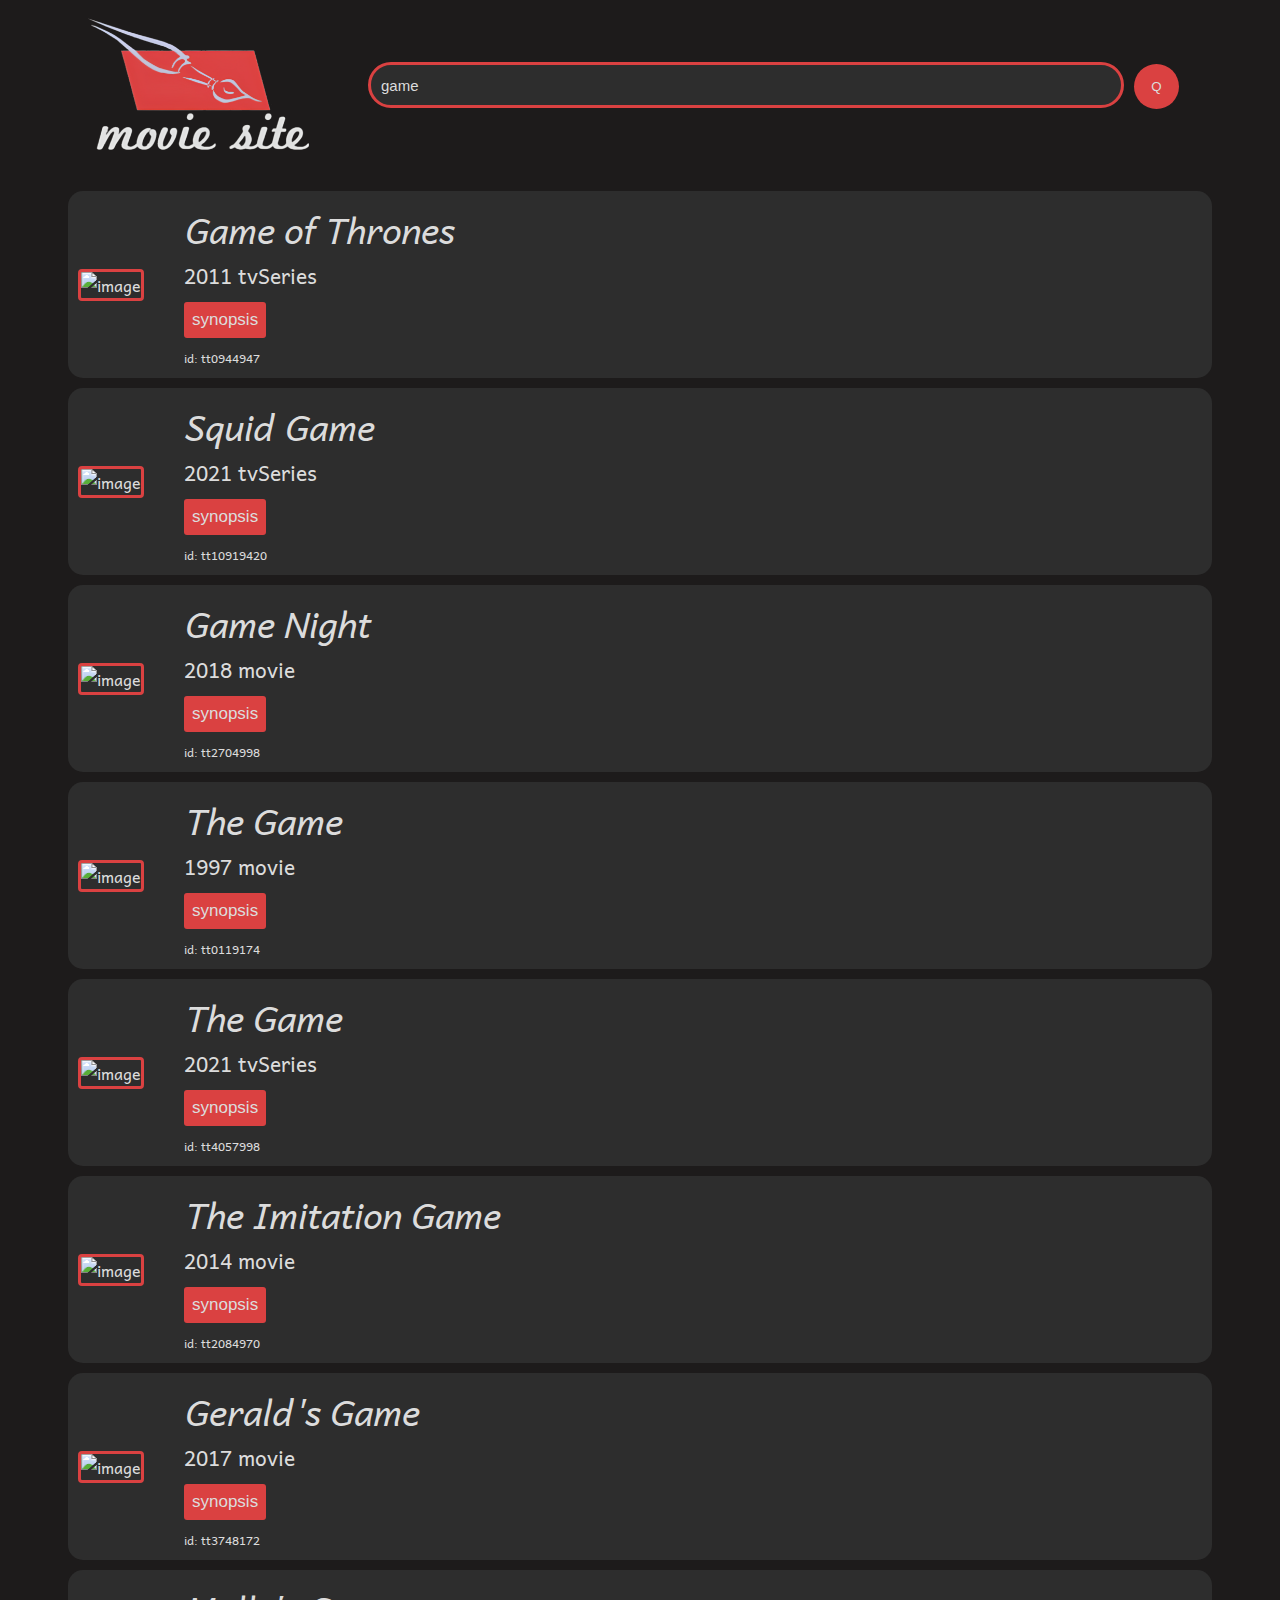
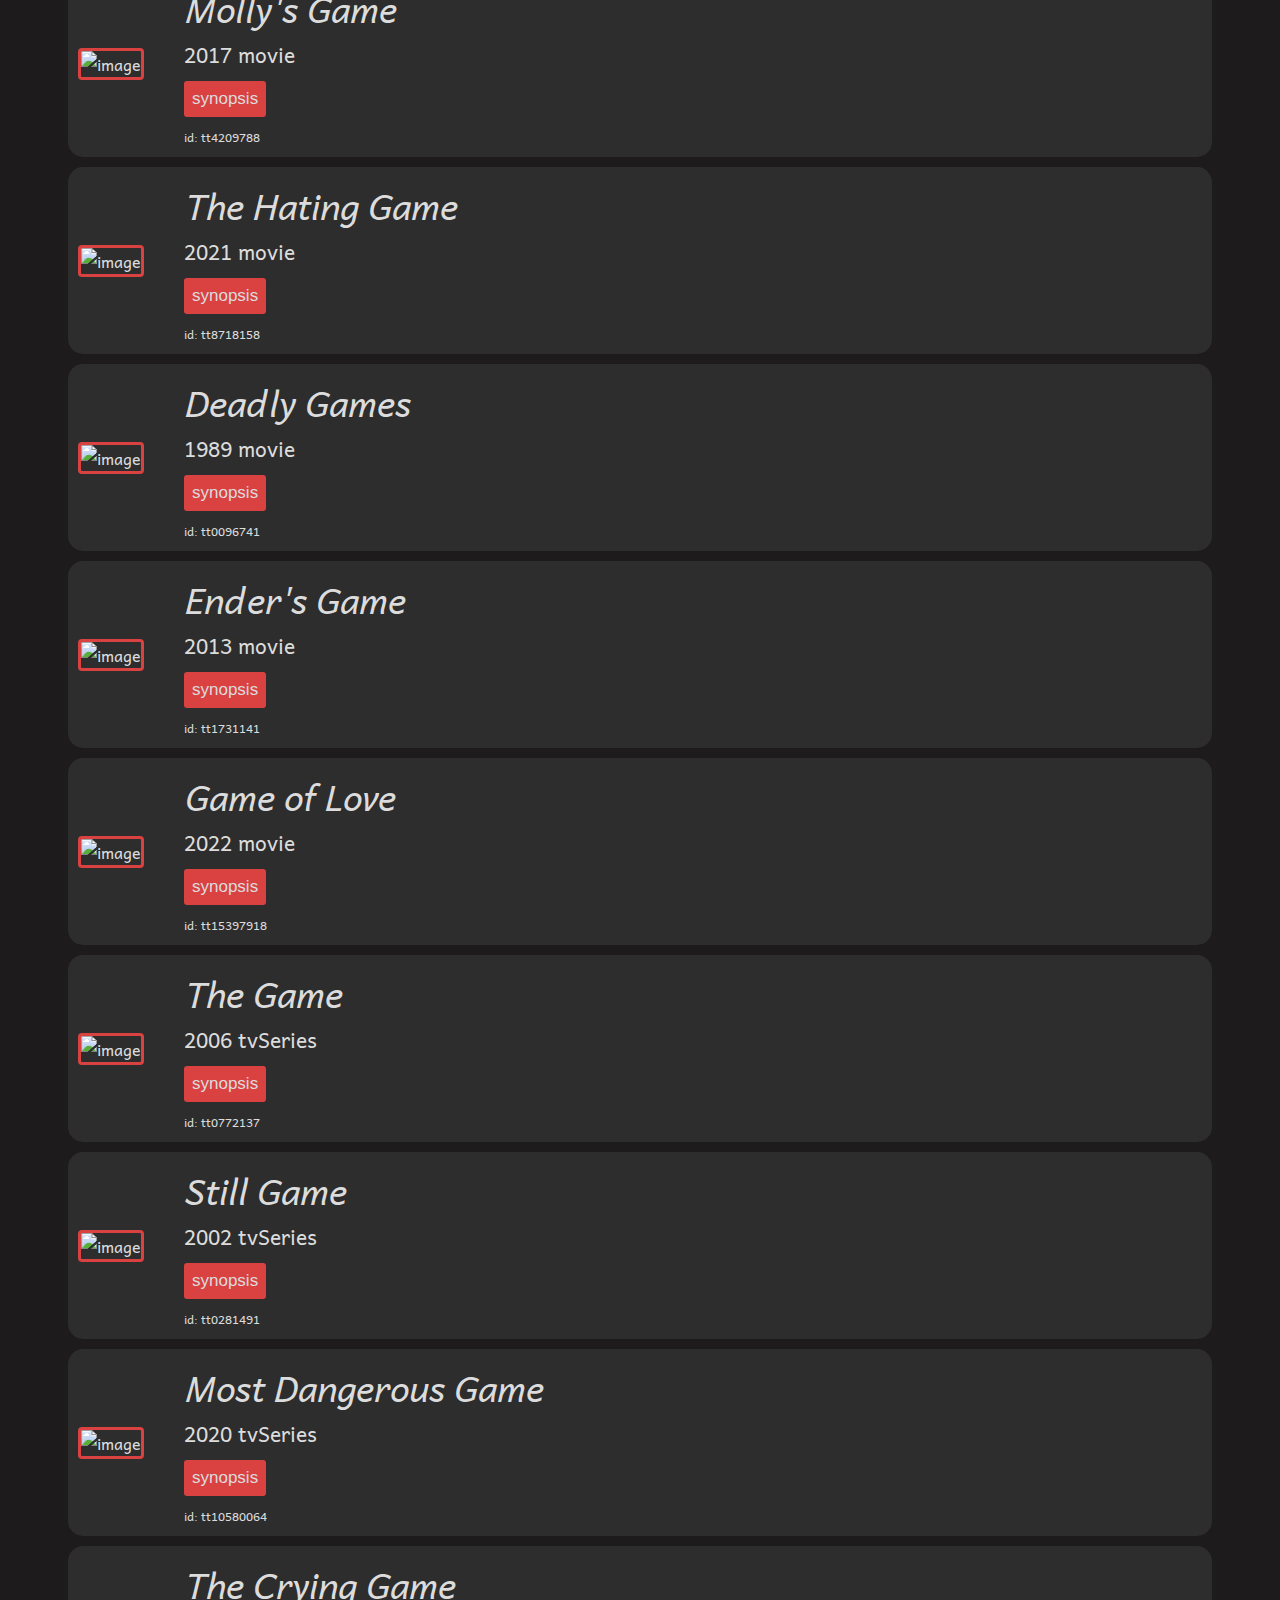
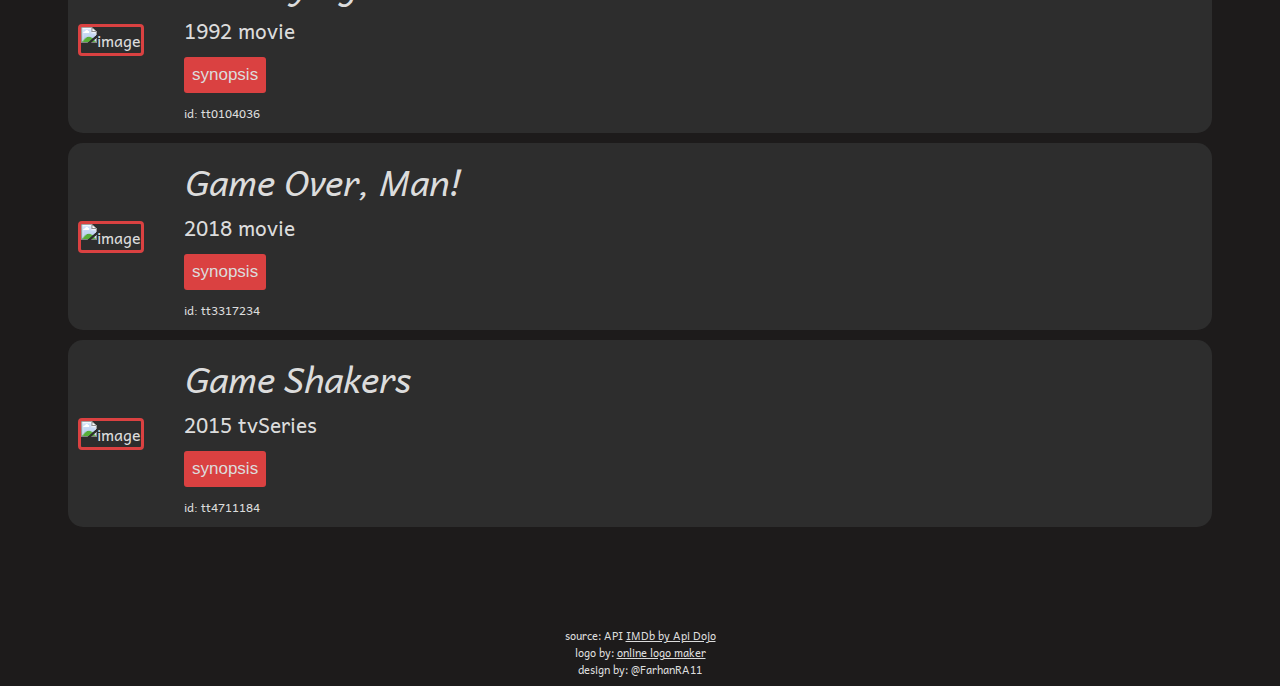
==== index.html @ 863e183c "edit301222/1757" ====
<!DOCTYPE html>
<html lang="en">
<head>
    <meta charset="UTF-8">
    <meta http-equiv="X-UA-Compatible" content="IE=edge">
    <meta name="viewport" content="width=device-width, initial-scale=1.0">
    <title>Movie Site</title>
    <link rel="icon" href="./src/logo_fix.png">
    <link rel="stylesheet" href="./src/style.css">
    <link rel="stylesheet" href="https://fonts.googleapis.com/css2?family=Andika:ital,wght@0,400;0,700;1,400&display=swap" />
    <script type="module" src="./src/script.js"></script>
</head>
<body>
    <header>
        <img src="./src/logo_fix.png" alt="movie-site" id="logo">
        <div id="query">
            <input type="text" id="input_query" placeholder="movie title" value="game">
            <input type="submit" value="Q" id="submit_query">
        </div>
    </header>

    <div id="result"></div>
    <footer>
        source: API <a href="https://rapidapi.com/apidojo/api/imdb8/"><u>IMDb by Api Dojo</u></a><br>
        logo by: <a href="https://www.logomaker.com/"><u>online
        logo maker</u></a><br>
        design by: @FarhanRA11<br>
    </footer>
</body>
</html>
---- src/style.css ----
body{
    font-family: Andika;
    background-color: #1d1b1b;
    color: #dcdcdc;
}

header{
    margin: 10px 150px 10px 150px;
    display: flex;
    flex-direction: row;
    align-items: center;
}

#logo{
    border: none;
    max-width: 250px;
}

#name{
    font-size: 50px;
    align-items: baseline;
}

#query{
    display: flex;
    align-items: baseline;    
    margin-left: 50px;
}

#input_query{
    font-size: 15px;
    background-color: #2d2d2d;
    border: 3px solid #da4141;
    outline: none;
    color: #dcdcdc;
    border-radius: 25px;
    padding: 0px 10px 0px 10px;
    width: 850px;
    max-width: calc(100vw - 550px);
    min-width: 50px;
    height: 40px;
}

#input_query:focus{
    box-shadow: 0 0 50px 5px #da4141;
}

#submit_query{
    width: 45px;
    height: 45px;
    border-radius: 50%;
    display: inline-block;
    margin-left: 10px;
    background-color: #da4141;
    color: #dcdcdc;
    align-items: center;
    border: none;
}

#submit_query:hover{
    cursor: pointer;
    background-color: #a12a2a;
}

#result{
    margin: 30px 50px 30px 50px;
}

#tab{
    display: flex;
    flex-direction: row;
    margin: 10px calc(50vw - 900px) 10px calc(50vw - 900px);
    background-color: #2d2d2d;
    border-radius: 15px;
    align-items: center;
}

#container{
    margin: 10px;
    max-width: 180px;
    height: 100%;
    display: flex;
    justify-content: center;
}

img{
    max-height: 100%;
    width: 100%;
    height: 100%;
    max-width: 100%;
    object-fit: contain;
    border-radius: 4px;
    border-style: solid;
    border-color: #da4141;
}

#desc{
    display: flex;
    flex-direction: column;
    justify-content: center;
    padding: 10px 20px 10px 30px;
}

#title{
    font-size: 35px;
    font-style: oblique;
}

#type{
    font-size: 21px;
}

#id{
    font-size: 12px;
}

button{
    margin: 10px 0px 10px 0px;
    background-color: #da4141;
    color: #dcdcdc;
    width: fit-content;
    height: fit-content;
    border-radius: 3px;
    border: none;
    padding: 8px;
    font-size: 17px;
}

a{
    color: #dcdcdc;
    text-decoration: none;
}

footer{
    text-align: center;
    font-size: 11px;
    margin-top: 100px;
}

button:hover{
    background-color: #a12a2a;
    cursor: pointer;
}

@media only screen and (max-width: 1820px){
    #tab{
        margin: 10px;
    }
}

@media only screen and (max-width: 1550px){
    header{
        margin: 10px 60px 10px 60px;
    }

    #input_query{
        width: 1000px;
    }
}

@media only screen and (max-width: 720px) {
    header{
        flex-direction: column;
    }

    #query{
        margin: 25px 0px 25px 0px;
    }

    #input_query{
        max-width: 500px;
        width: 850px;
        max-width: calc(100vw - 250px);
        min-width: 50px;
    }

    #tab{
        flex-direction: column;
        align-items: center;
        text-align: center;
    }

    #desc{
        align-items: center;
    }
}

@media only screen and (max-width: 400px) {
    #container{
        width: 108px;
    }

    img{
        min-width: 108px;
    }

    #title{
        font-size: 21px;
    }

    #type{
        font-size: 12.6px;
    }
    
    #id{
        font-size: 7.2px;
    }

    button{
        font-size: 12px;
        padding: 6px;
    }
}
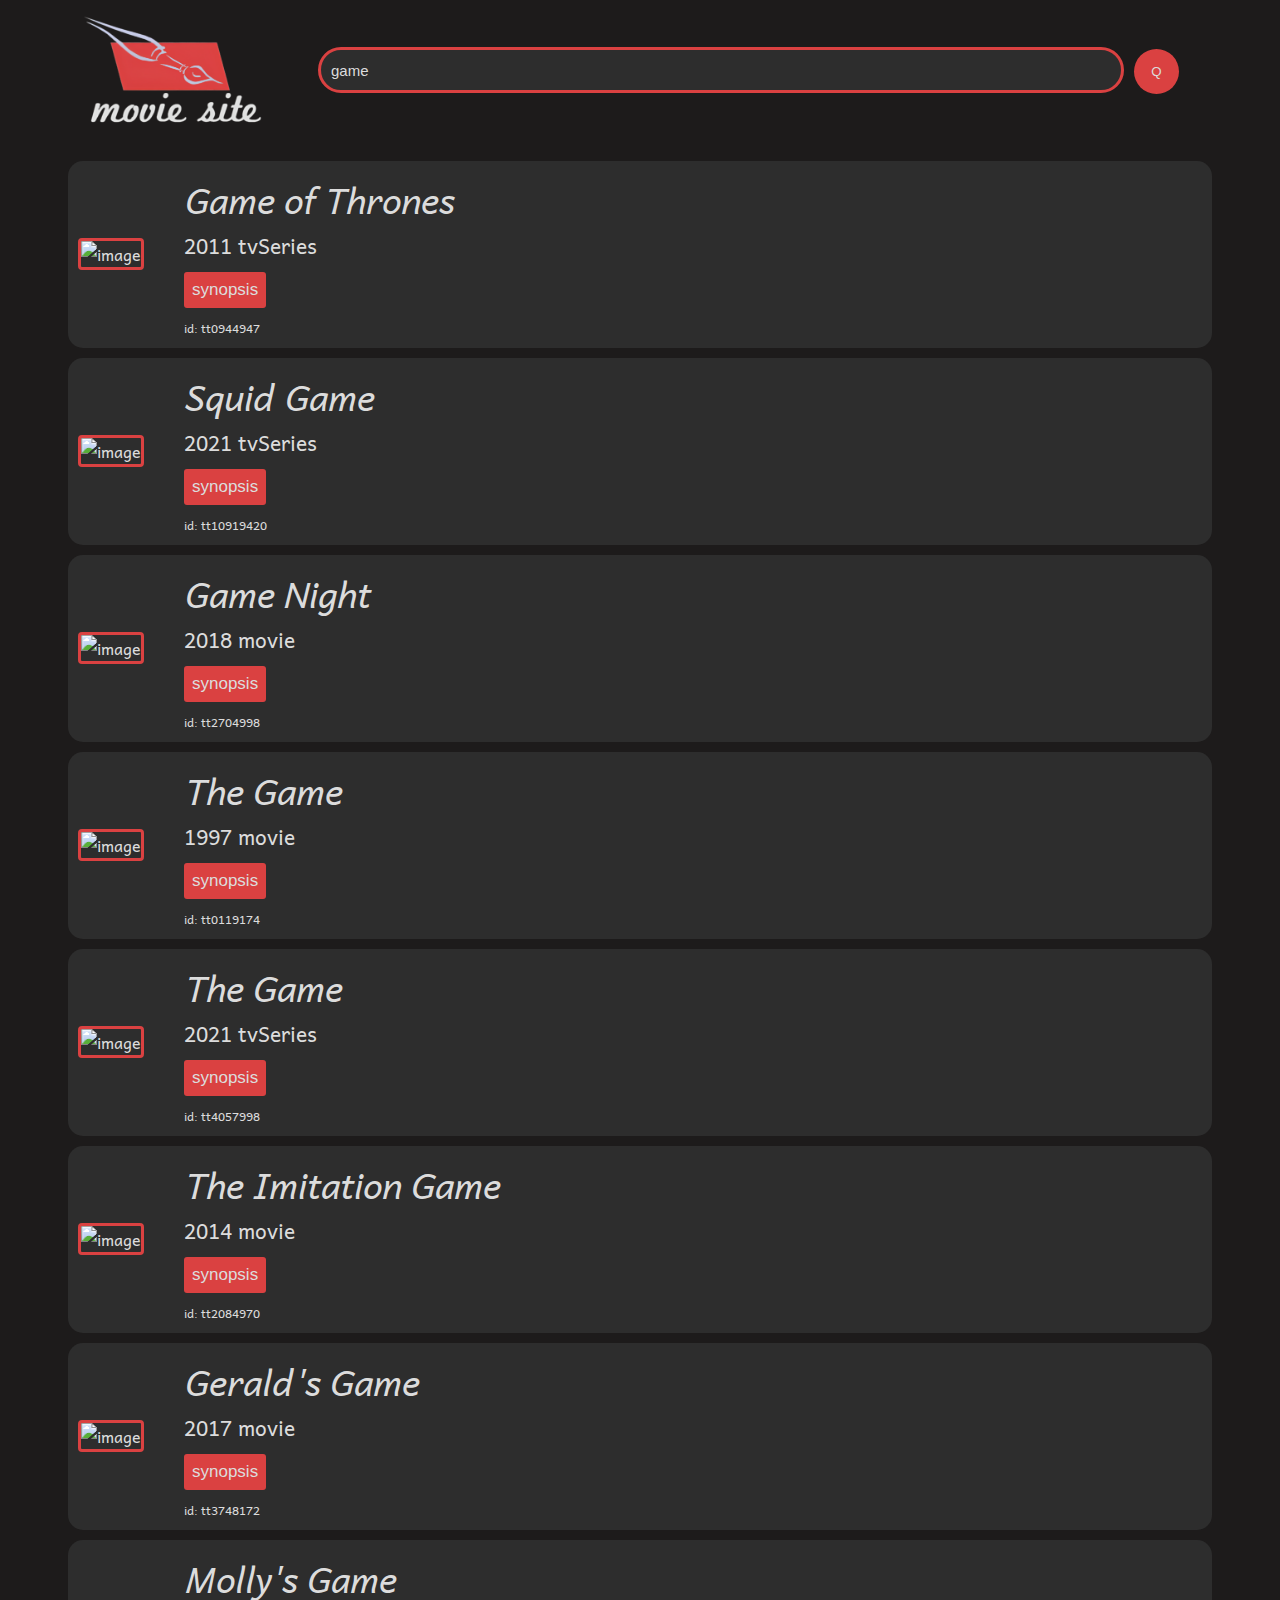
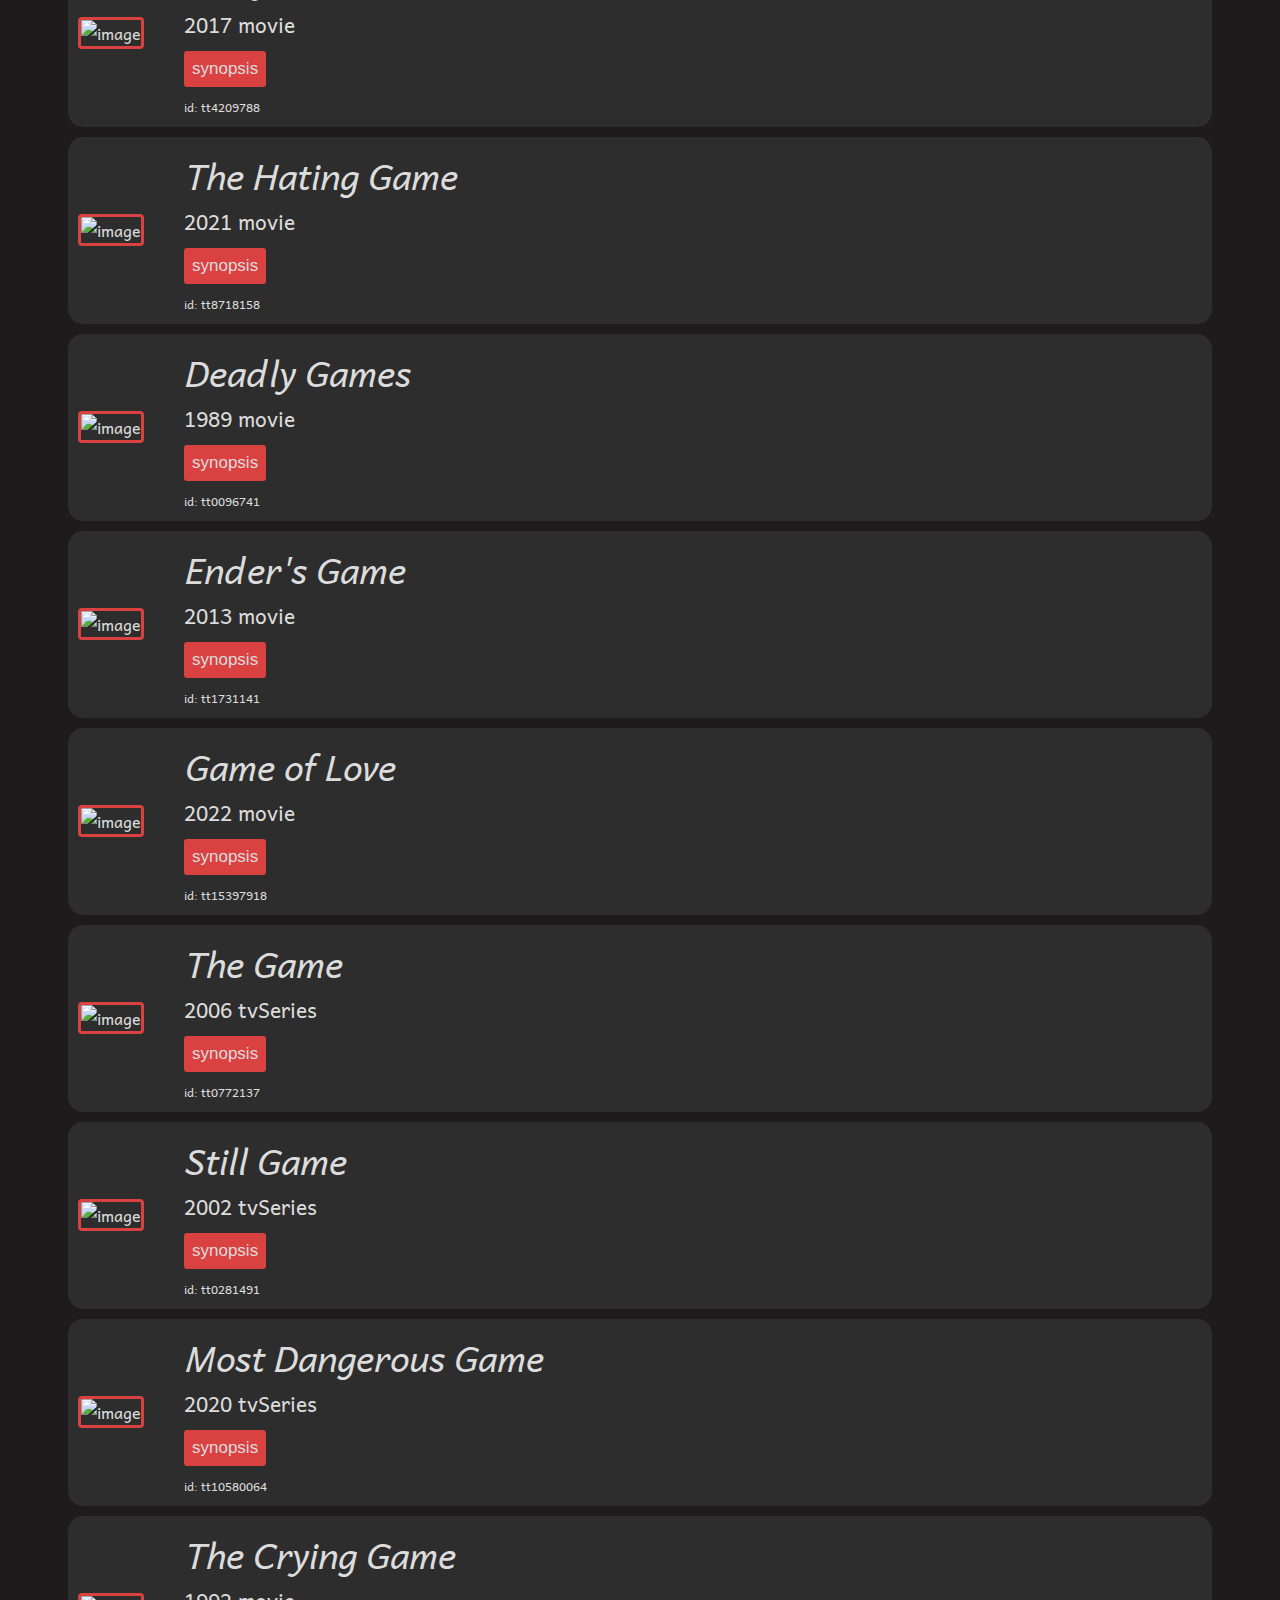
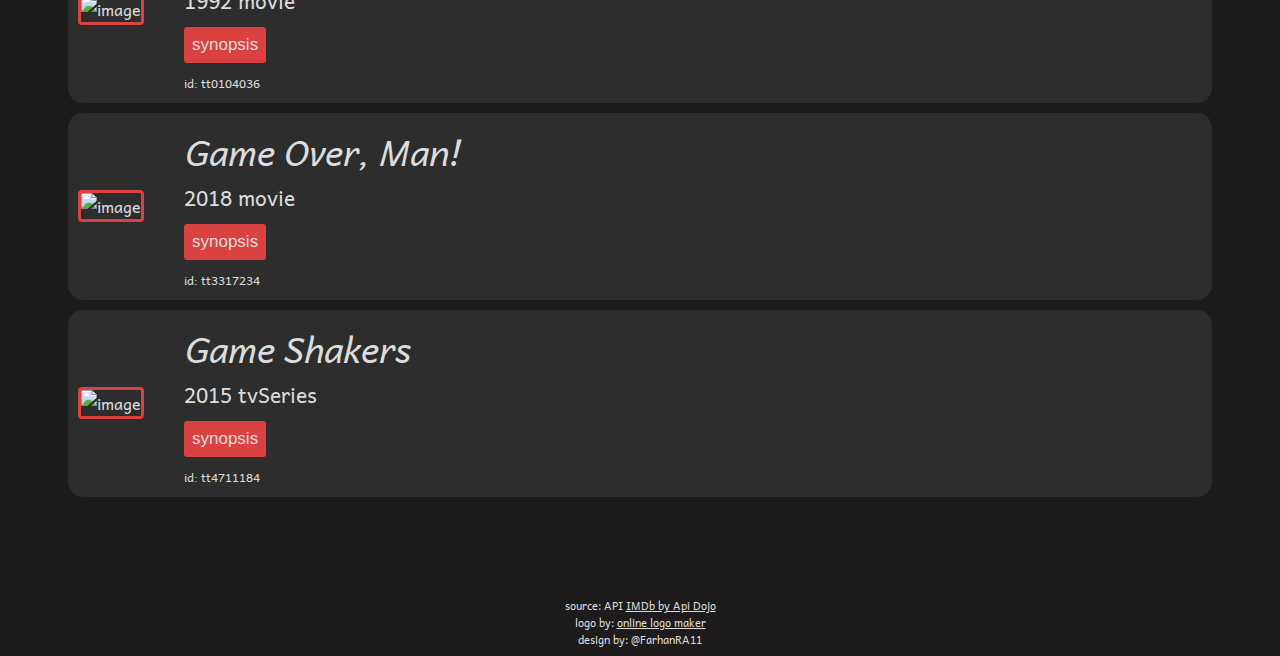
==== commit ce7dd7f5: "edit010123/1746" ====
--- a/index.html
+++ b/index.html
@@ -8,7 +8,7 @@
     <link rel="icon" href="./src/logo_fix.png">
     <link rel="stylesheet" href="./src/style.css">
     <link rel="stylesheet" href="https://fonts.googleapis.com/css2?family=Andika:ital,wght@0,400;0,700;1,400&display=swap" />
-    <script type="module" src="./src/script.js"></script>
+    <script type="text/javascript" src="./src/script.js"></script>
 </head>
 <body>
     <header>
@@ -20,6 +20,7 @@
     </header>
 
     <div id="result"></div>
+    
     <footer>
         source: API <a href="https://rapidapi.com/apidojo/api/imdb8/"><u>IMDb by Api Dojo</u></a><br>
         logo by: <a href="https://www.logomaker.com/"><u>online
--- a/src/style.css
+++ b/src/style.css
@@ -36,7 +36,7 @@
     border-radius: 25px;
     padding: 0px 10px 0px 10px;
     width: 850px;
-    max-width: calc(100vw - 550px);
+    max-width: calc(100vw - 500px);
     min-width: 50px;
     height: 40px;
 }
@@ -153,6 +153,10 @@
         margin: 10px 60px 10px 60px;
     }
 
+    #logo{
+        max-width: 200px;
+    }
+
     #input_query{
         width: 1000px;
     }
@@ -170,8 +174,12 @@
     #input_query{
         max-width: 500px;
         width: 850px;
-        max-width: calc(100vw - 250px);
+        max-width: calc(100vw - 180px);
         min-width: 50px;
+    }
+
+    #result{
+        margin: 20px;
     }
 
     #tab{
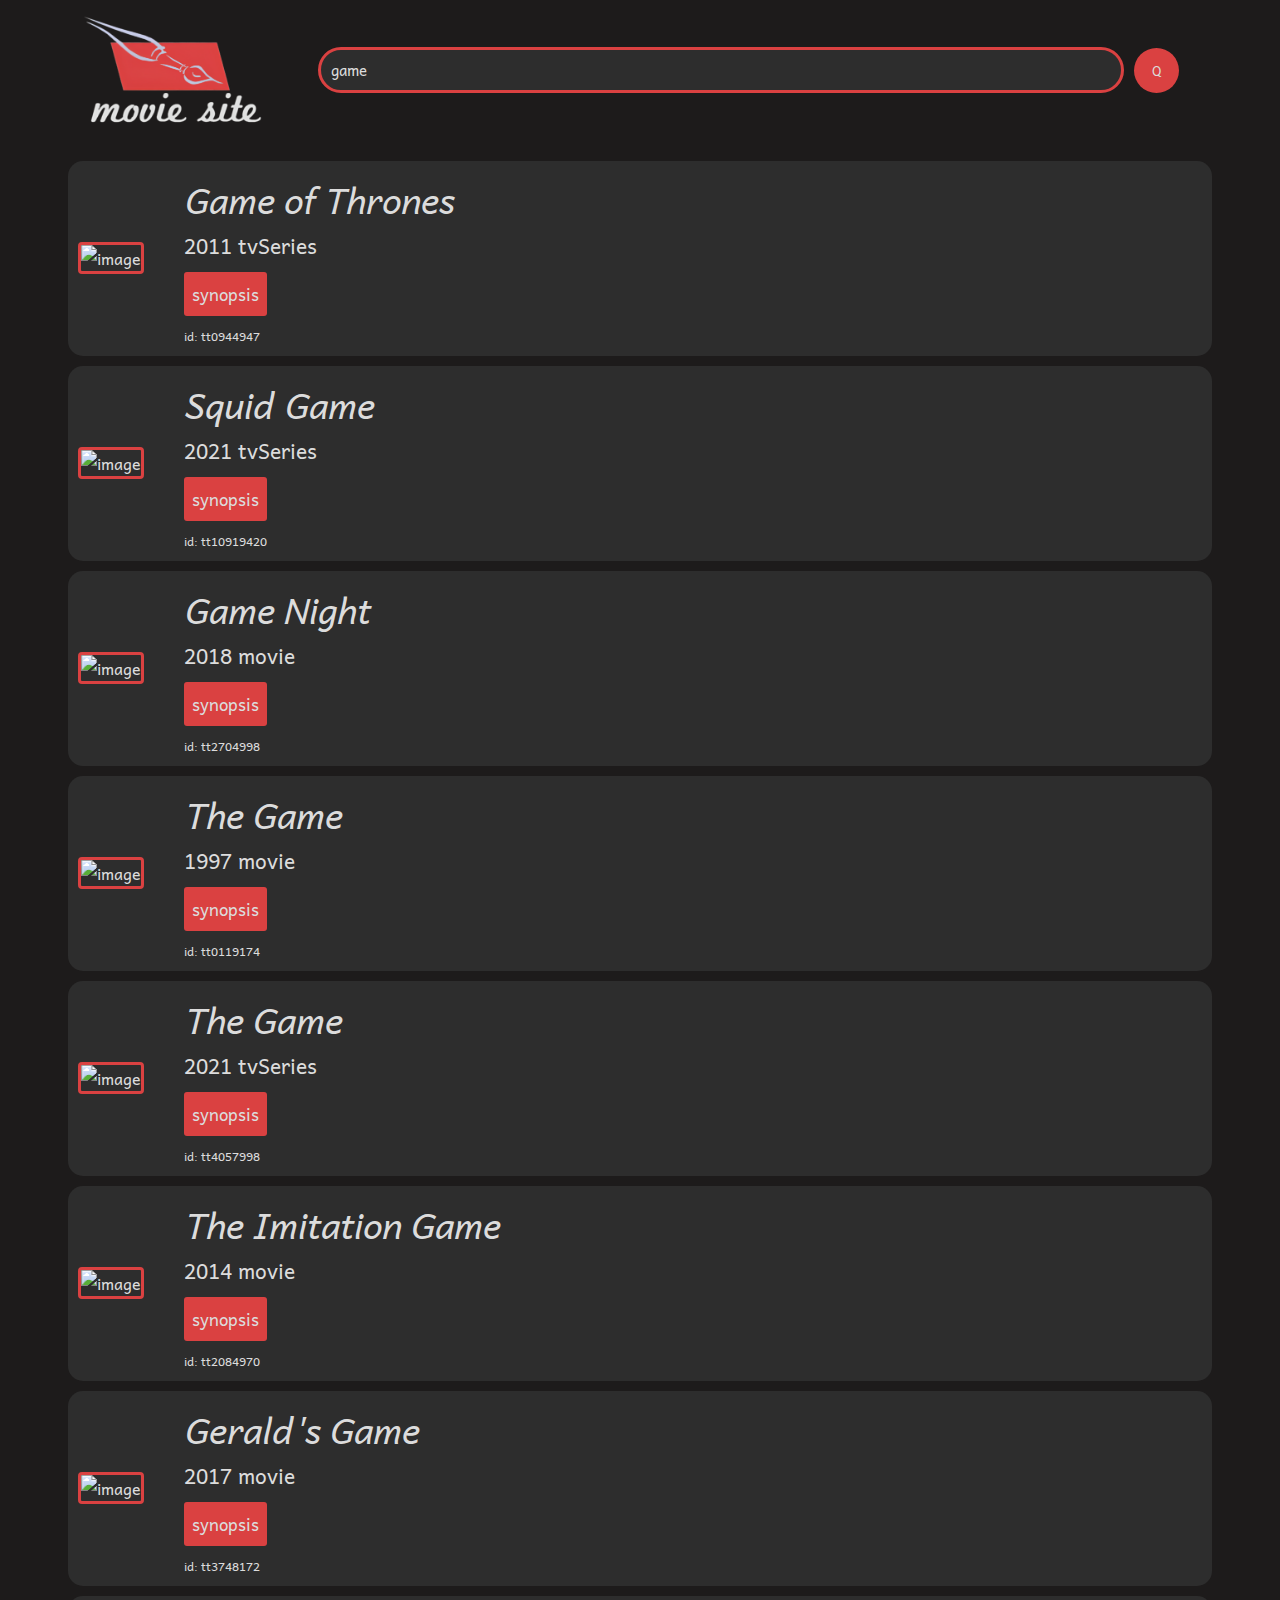
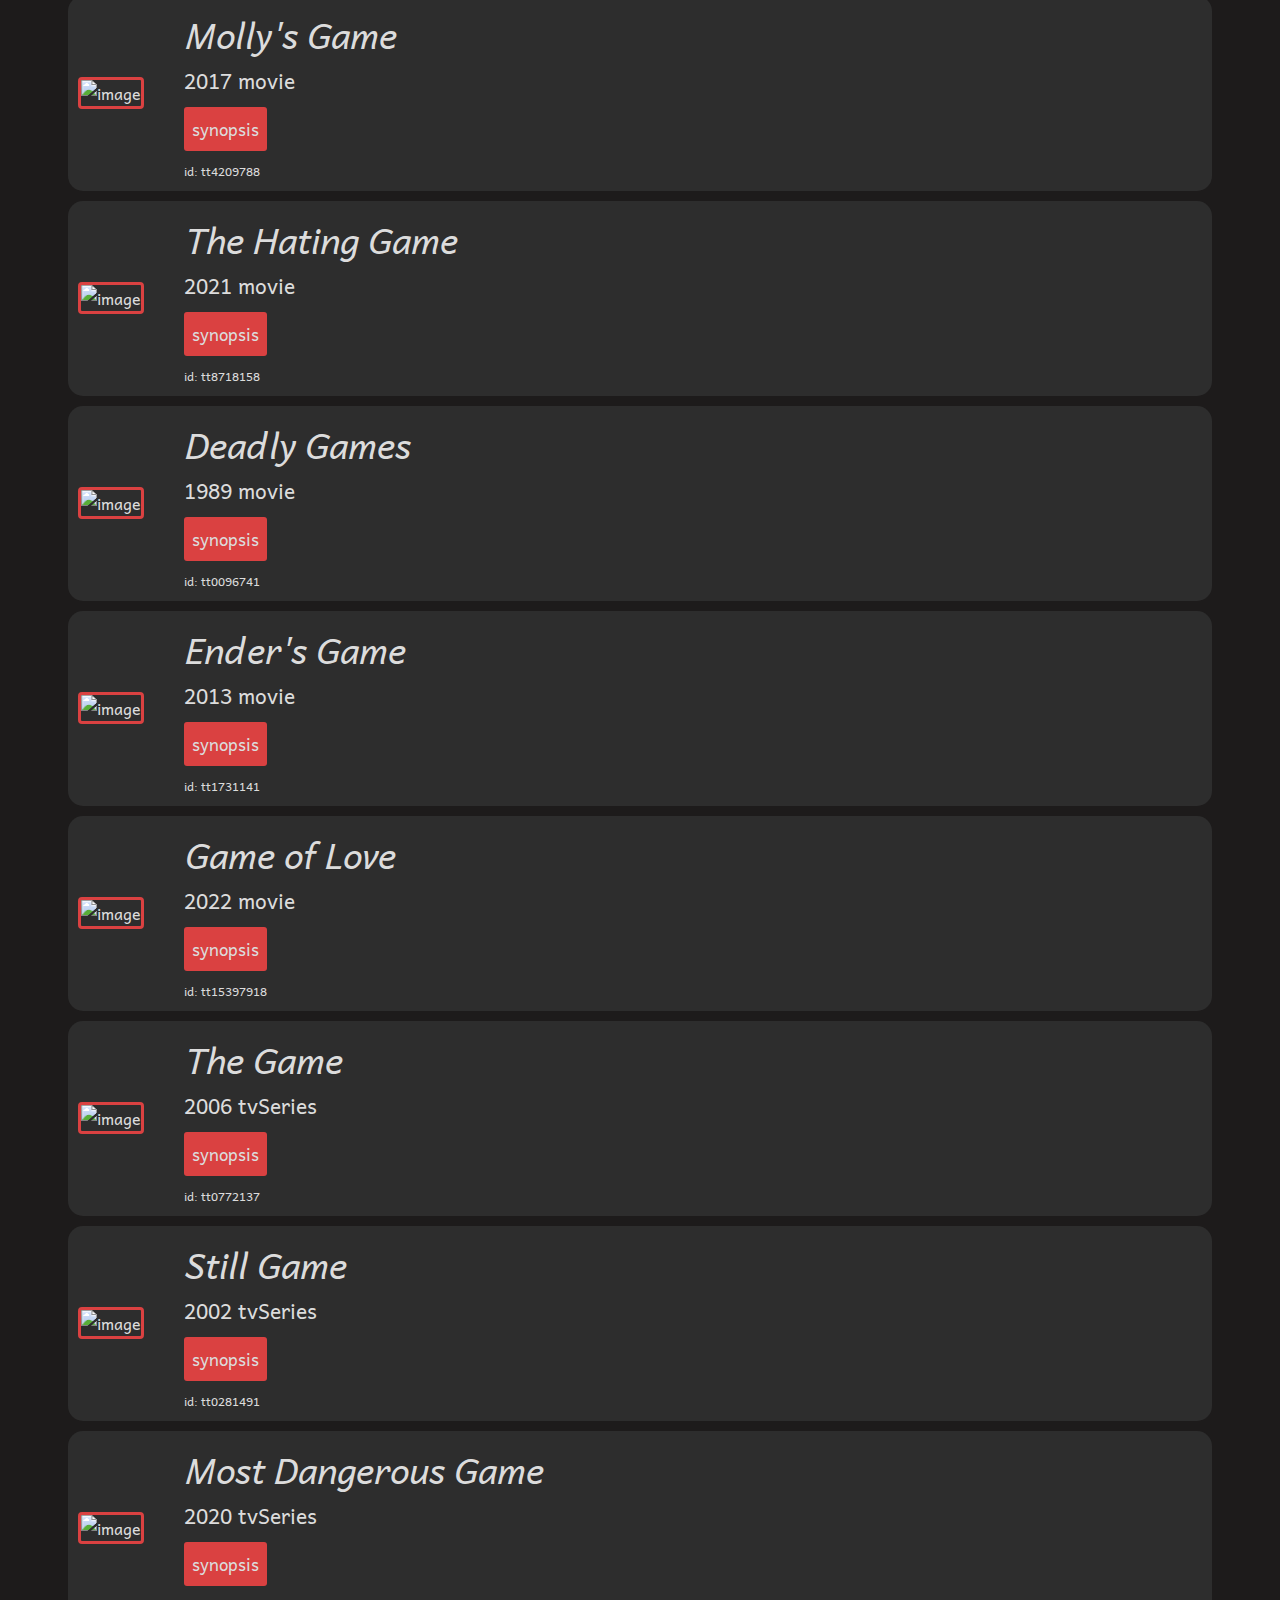
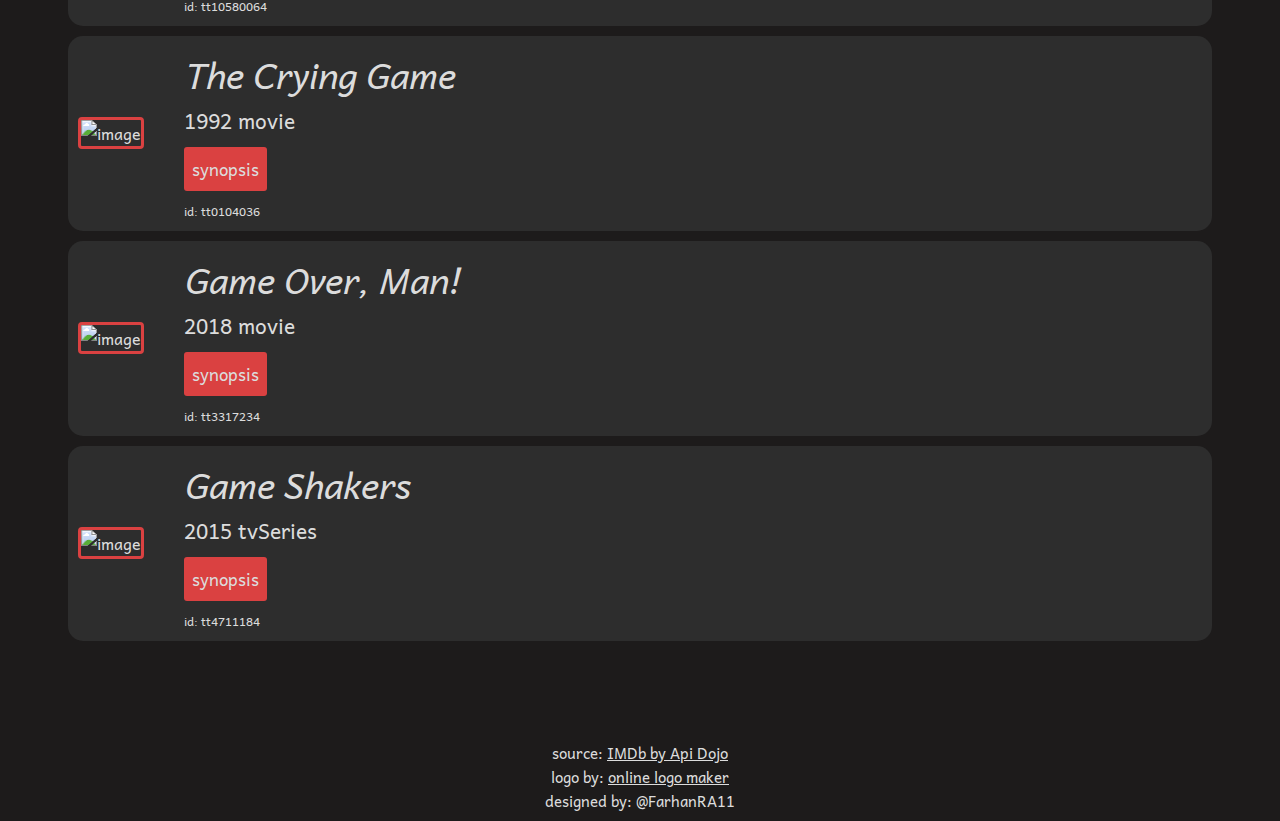
==== commit 97d4ebad: "edit020123/2129" ====
--- a/index.html
+++ b/index.html
@@ -22,10 +22,10 @@
     <div id="result"></div>
     
     <footer>
-        source: API <a href="https://rapidapi.com/apidojo/api/imdb8/"><u>IMDb by Api Dojo</u></a><br>
+        source: <a href="https://rapidapi.com/apidojo/api/imdb8/"><u>IMDb by Api Dojo</u></a><br>
         logo by: <a href="https://www.logomaker.com/"><u>online
         logo maker</u></a><br>
-        design by: @FarhanRA11<br>
+        designed by: @FarhanRA11<br>
     </footer>
 </body>
 </html>--- a/src/style.css
+++ b/src/style.css
@@ -1,5 +1,8 @@
+*{
+    font-family: Andika;
+}
+
 body{
-    font-family: Andika;
     background-color: #1d1b1b;
     color: #dcdcdc;
 }
@@ -133,7 +136,7 @@
 
 footer{
     text-align: center;
-    font-size: 11px;
+    font-size: 15px;
     margin-top: 100px;
 }
 
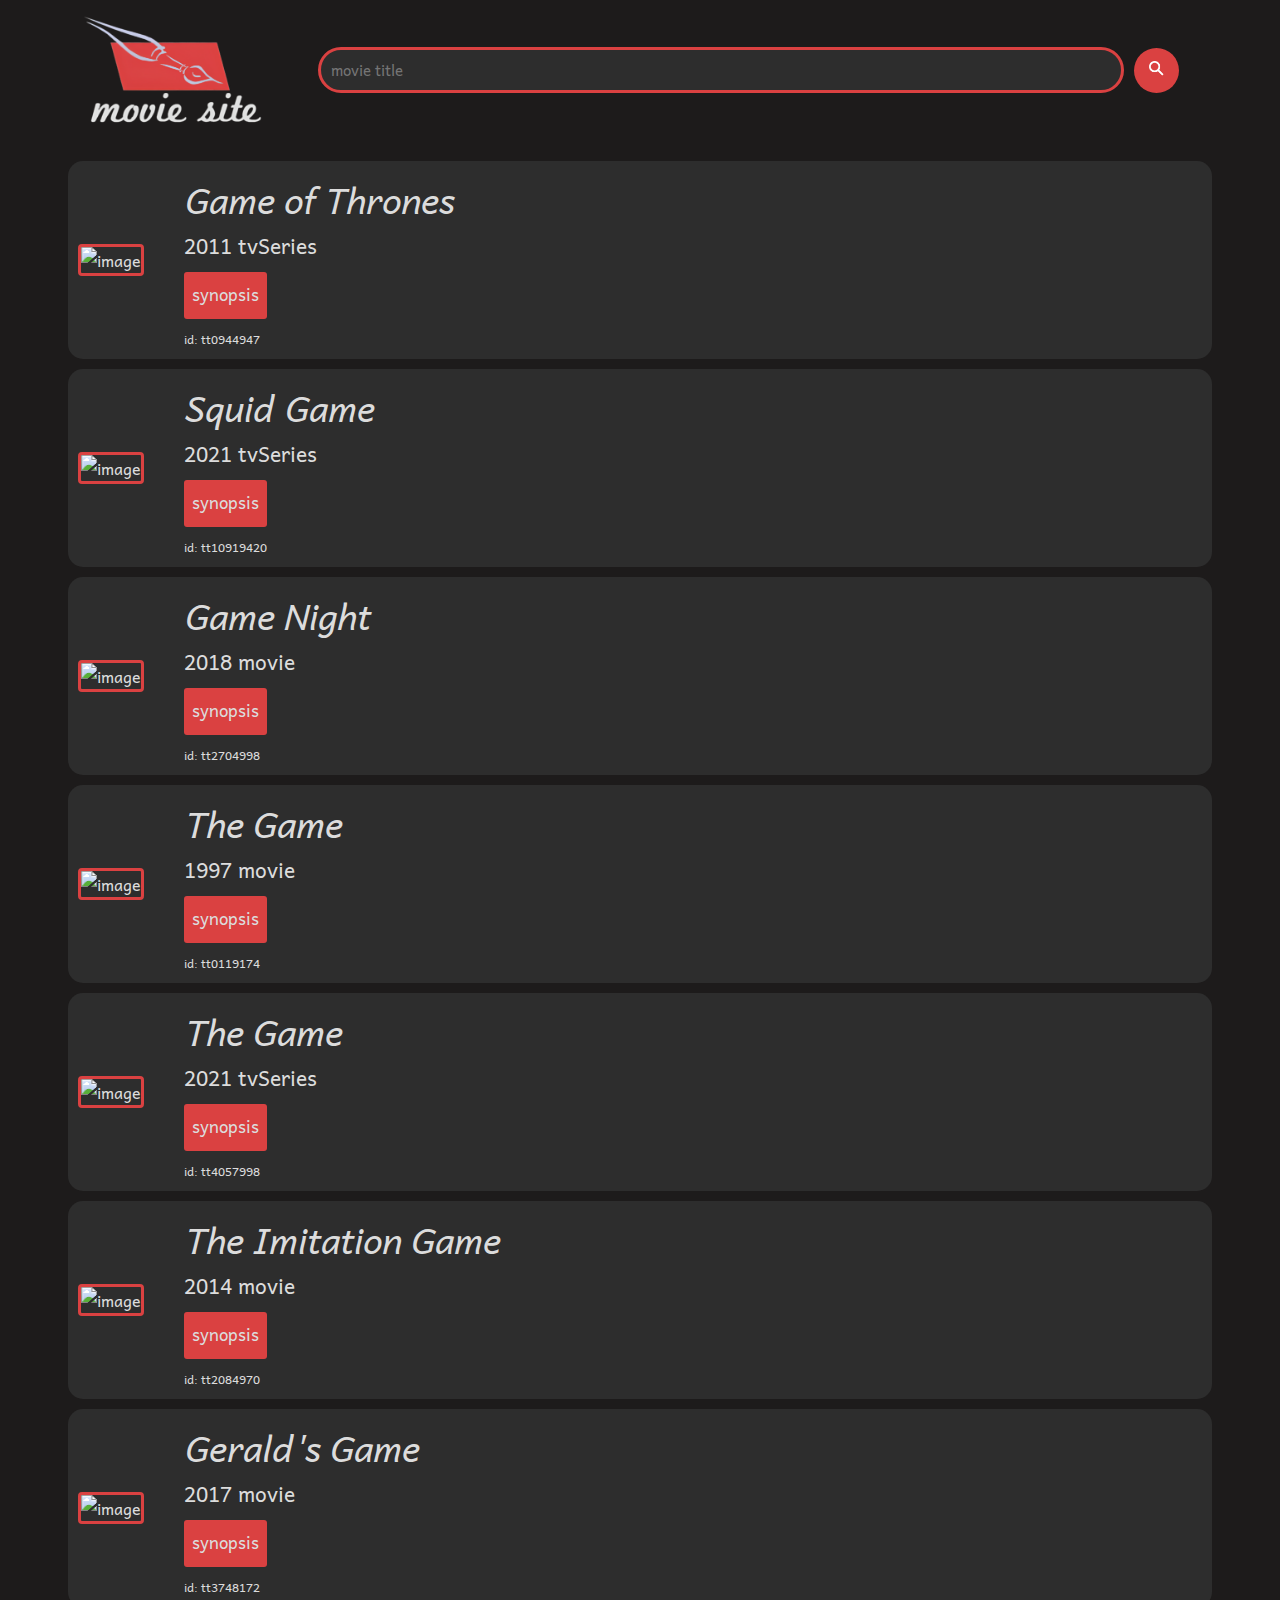
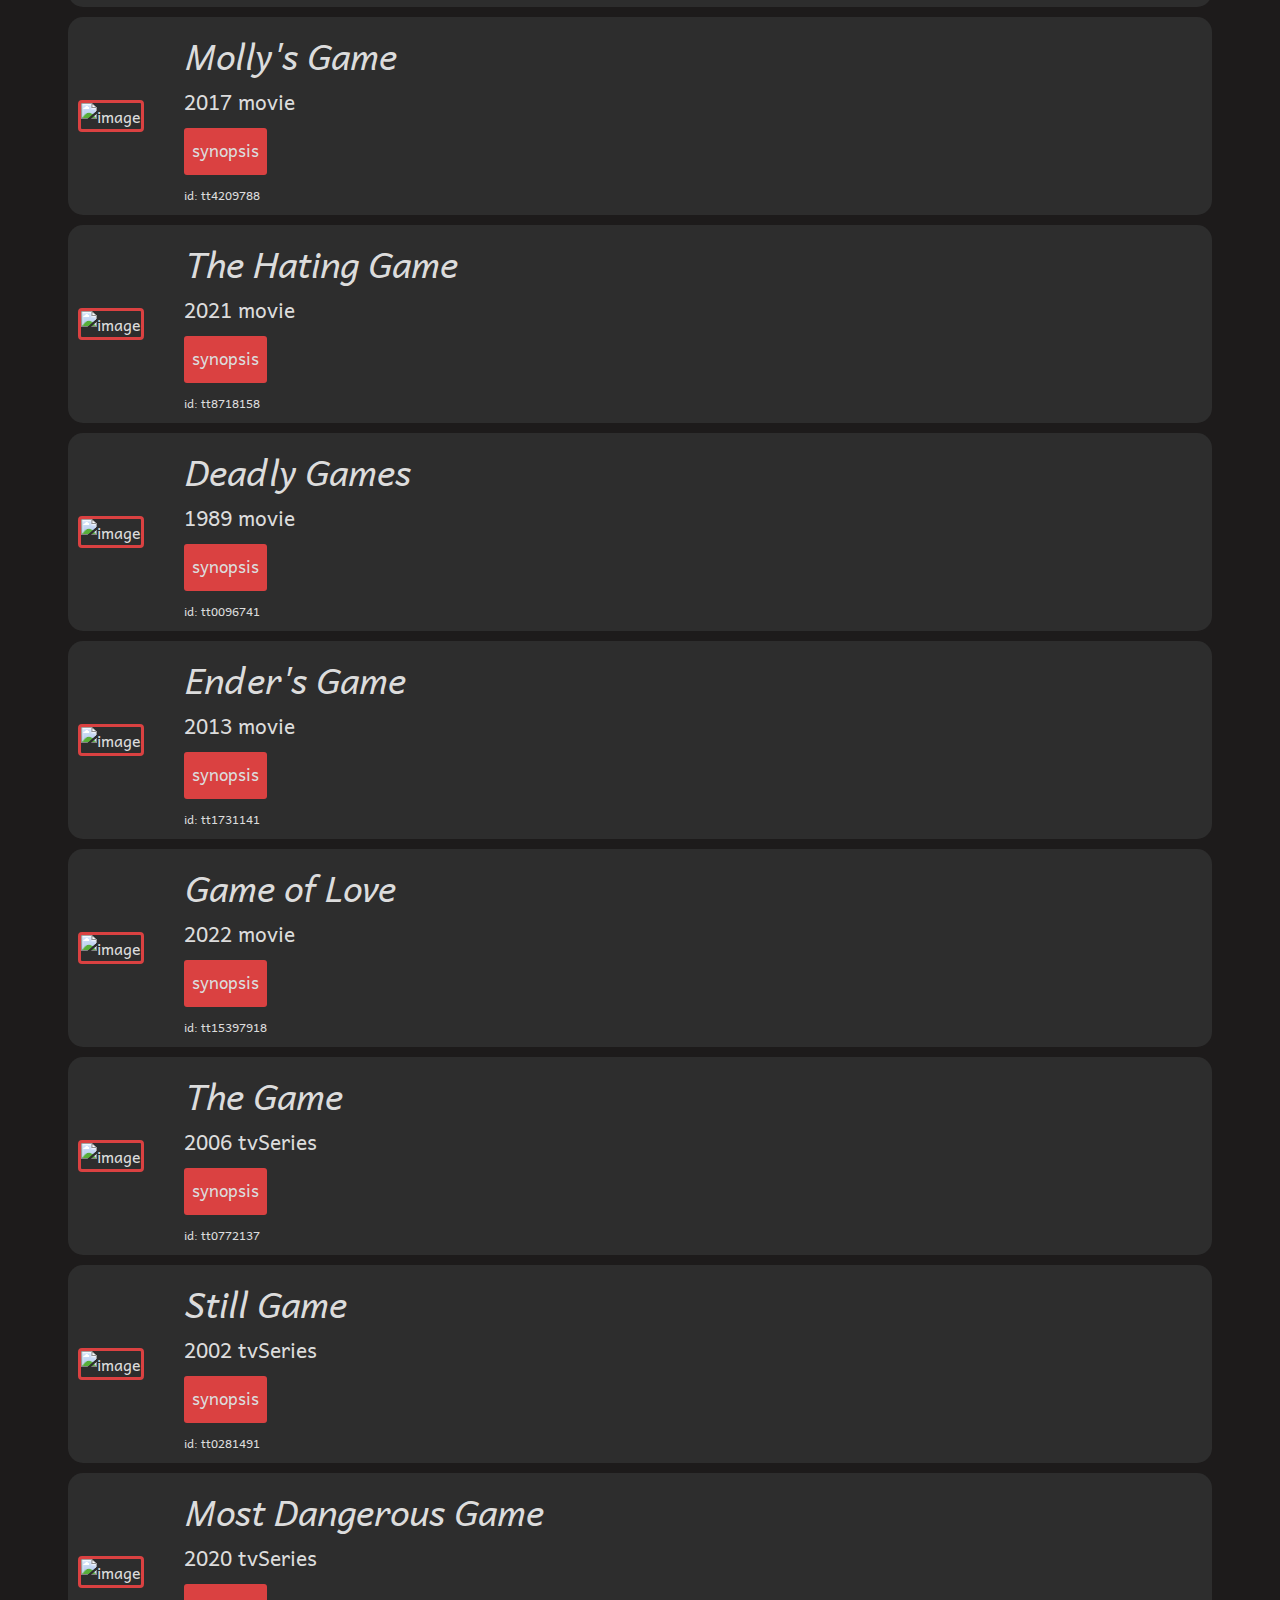
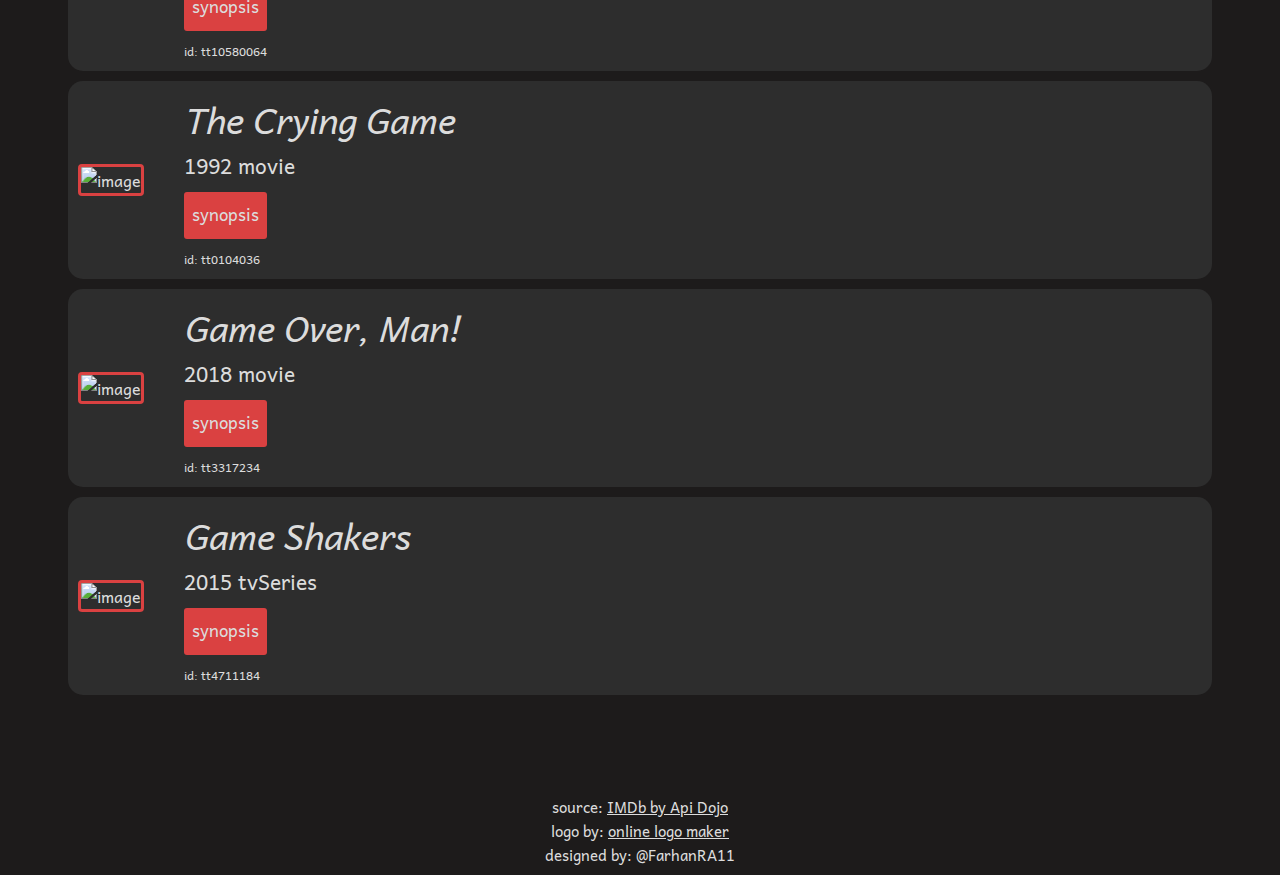
==== commit 030ef9f8: "edit160123/1653" ====
--- a/index.html
+++ b/index.html
@@ -14,8 +14,10 @@
     <header>
         <img src="./src/logo_fix.png" alt="movie-site" id="logo">
         <div id="query">
-            <input type="text" id="input_query" placeholder="movie title" value="game">
-            <input type="submit" value="Q" id="submit_query">
+            <input type="text" id="input_query" placeholder="movie title">
+            <button id="submit_query">
+                <img src="./src/search_fix.png" alt="Q" id="search_logo">
+            </button>
         </div>
     </header>
 
--- a/src/style.css
+++ b/src/style.css
@@ -26,8 +26,9 @@
 
 #query{
     display: flex;
-    align-items: baseline;    
+    align-items: center;    
     margin-left: 50px;
+    text-decoration: none;
 }
 
 #input_query{
@@ -56,13 +57,42 @@
     margin-left: 10px;
     background-color: #da4141;
     color: #dcdcdc;
+    border: none;
+    display: flex;
+    justify-content: center;
     align-items: center;
-    border: none;
-}
-
-#submit_query:hover{
+}
+
+button{
+    margin: 10px 0px 10px 0px;
+    background-color: #da4141;
+    color: #dcdcdc;
+    width: fit-content;
+    height: fit-content;
+    border-radius: 3px;
+    border: none;
+    padding: 8px;
+    padding-bottom: 11px;
+    font-size: 17px;
+    transition: .2s;
+}
+
+button:hover{
     cursor: pointer;
+    transform: scale(1.25);
+}
+
+button:active, #submit_query:active{
     background-color: #a12a2a;
+    border: none;
+}
+
+#search_logo{
+    width: 15px;
+    height: 15px;
+    display: flex;
+    justify-content: center;
+    border: none;
 }
 
 #result{
@@ -78,7 +108,7 @@
     align-items: center;
 }
 
-#container{
+.container{
     margin: 10px;
     max-width: 180px;
     height: 100%;
@@ -117,18 +147,6 @@
     font-size: 12px;
 }
 
-button{
-    margin: 10px 0px 10px 0px;
-    background-color: #da4141;
-    color: #dcdcdc;
-    width: fit-content;
-    height: fit-content;
-    border-radius: 3px;
-    border: none;
-    padding: 8px;
-    font-size: 17px;
-}
-
 a{
     color: #dcdcdc;
     text-decoration: none;
@@ -138,11 +156,6 @@
     text-align: center;
     font-size: 15px;
     margin-top: 100px;
-}
-
-button:hover{
-    background-color: #a12a2a;
-    cursor: pointer;
 }
 
 @media only screen and (max-width: 1820px){
@@ -197,12 +210,16 @@
 }
 
 @media only screen and (max-width: 400px) {
-    #container{
+    .container{
         width: 108px;
     }
 
     img{
         min-width: 108px;
+    }
+
+    #search_logo{
+        min-width: 0;
     }
 
     #title{
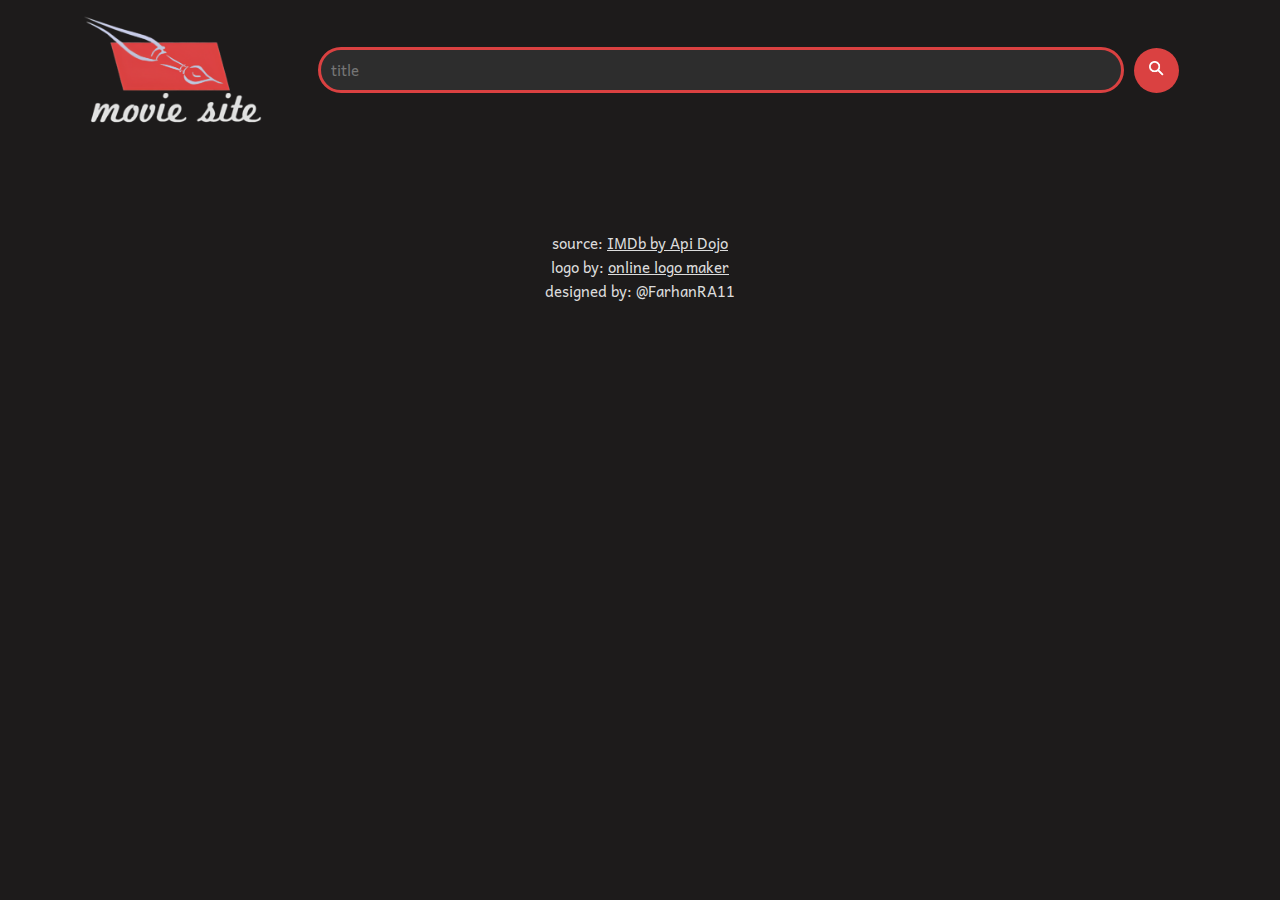
==== commit 3586a83f: "edit190123/0514" ====
--- a/index.html
+++ b/index.html
@@ -14,8 +14,8 @@
     <header>
         <img src="./src/logo_fix.png" alt="movie-site" id="logo">
         <div id="query">
-            <input type="text" id="input_query" placeholder="movie title">
-            <button id="submit_query">
+            <input type="text" id="input_query" placeholder="title">
+            <button id="submit_query"">
                 <img src="./src/search_fix.png" alt="Q" id="search_logo">
             </button>
         </div>
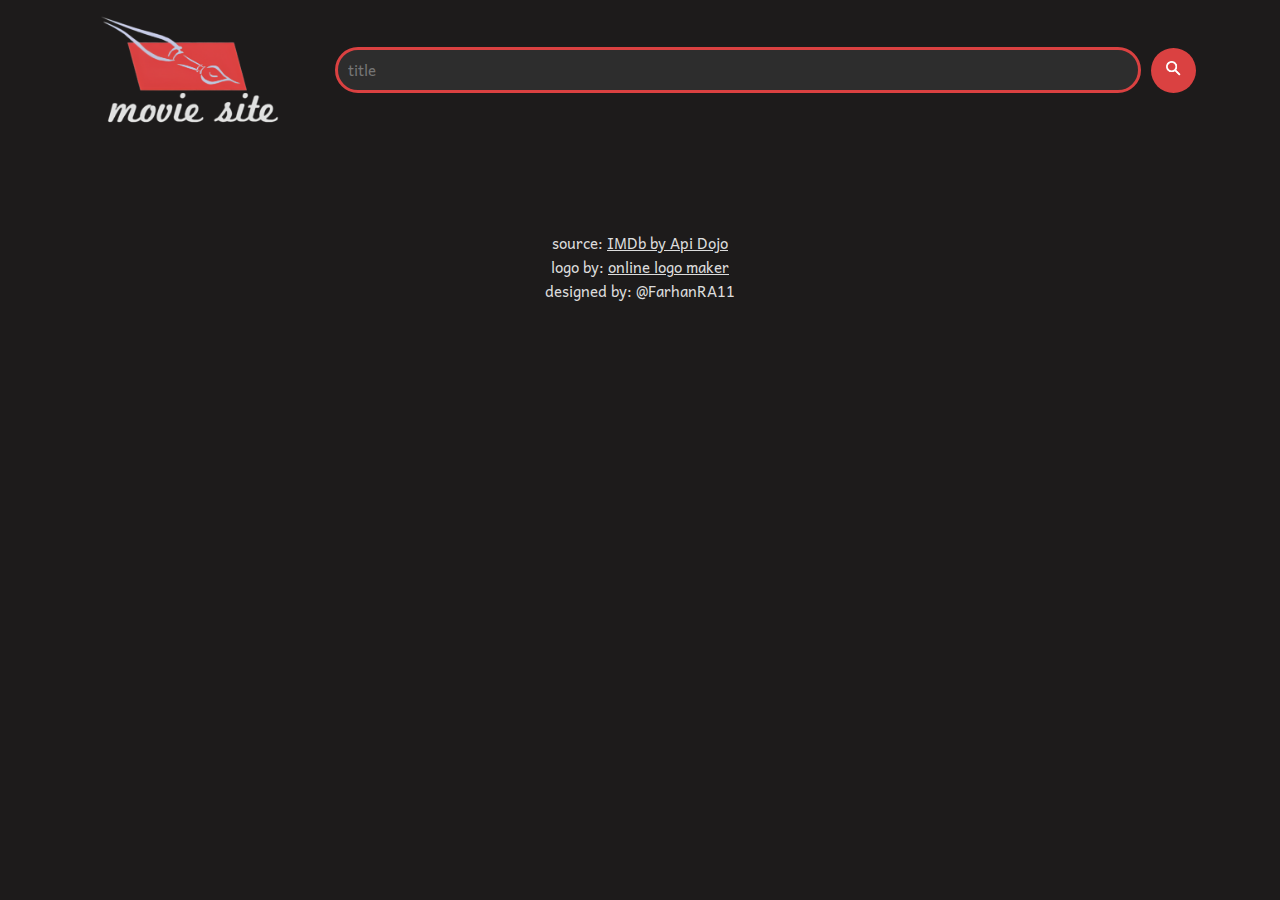
==== commit 3fd1bb94: "edit210123/0111" ====
--- a/index.html
+++ b/index.html
@@ -15,7 +15,7 @@
         <img src="./src/logo_fix.png" alt="movie-site" id="logo">
         <div id="query">
             <input type="text" id="input_query" placeholder="title">
-            <button id="submit_query"">
+            <button id="submit_query" onclick="search_btn()">
                 <img src="./src/search_fix.png" alt="Q" id="search_logo">
             </button>
         </div>
@@ -29,5 +29,16 @@
         logo maker</u></a><br>
         designed by: @FarhanRA11<br>
     </footer>
+
+    <script>
+        function search_btn(){
+            query = String(document.getElementById('input_query').value);
+
+            if(query.replaceAll(' ', '').length){
+                alert(`search "${query}" success`);
+                window.location = `index.html?${query}`;
+            }
+        }
+    </script>
 </body>
 </html>--- a/src/style.css
+++ b/src/style.css
@@ -5,6 +5,7 @@
 body{
     background-color: #1d1b1b;
     color: #dcdcdc;
+    min-width: 200px;
 }
 
 header{
@@ -12,16 +13,12 @@
     display: flex;
     flex-direction: row;
     align-items: center;
+    justify-content: center;
 }
 
 #logo{
     border: none;
     max-width: 250px;
-}
-
-#name{
-    font-size: 50px;
-    align-items: baseline;
 }
 
 #query{
@@ -74,15 +71,15 @@
     padding: 8px;
     padding-bottom: 11px;
     font-size: 17px;
-    transition: .2s;
-}
-
-button:hover{
+    transition: .1s;
+}
+
+button:hover, #btn_select:hover{
     cursor: pointer;
     transform: scale(1.25);
 }
 
-button:active, #submit_query:active{
+button:active, #submit_query:active, #btn_select:active{
     background-color: #a12a2a;
     border: none;
 }
@@ -108,7 +105,7 @@
     align-items: center;
 }
 
-.container{
+#container{
     margin: 10px;
     max-width: 180px;
     height: 100%;
@@ -131,7 +128,7 @@
     display: flex;
     flex-direction: column;
     justify-content: center;
-    padding: 10px 20px 10px 30px;
+    padding: 10px 30px 10px 30px;
 }
 
 #title{
@@ -139,12 +136,22 @@
     font-style: oblique;
 }
 
+#btn_select{
+    margin: 10px 0px 10px 0px;
+    background-color: #da4141;
+    color: #dcdcdc;
+    width: fit-content;
+    height: fit-content;
+    border-radius: 3px;
+    border: none;
+    padding: 8px;
+    padding-bottom: 11px;
+    font-size: 17px;
+    transition: .1s;
+}
+
 #type{
     font-size: 21px;
-}
-
-#id{
-    font-size: 12px;
 }
 
 a{
@@ -210,7 +217,11 @@
 }
 
 @media only screen and (max-width: 400px) {
-    .container{
+    #logo{
+        min-width: 200px;
+    }
+    
+    #container{
         width: 108px;
     }
 
@@ -228,10 +239,6 @@
 
     #type{
         font-size: 12.6px;
-    }
-    
-    #id{
-        font-size: 7.2px;
     }
 
     button{
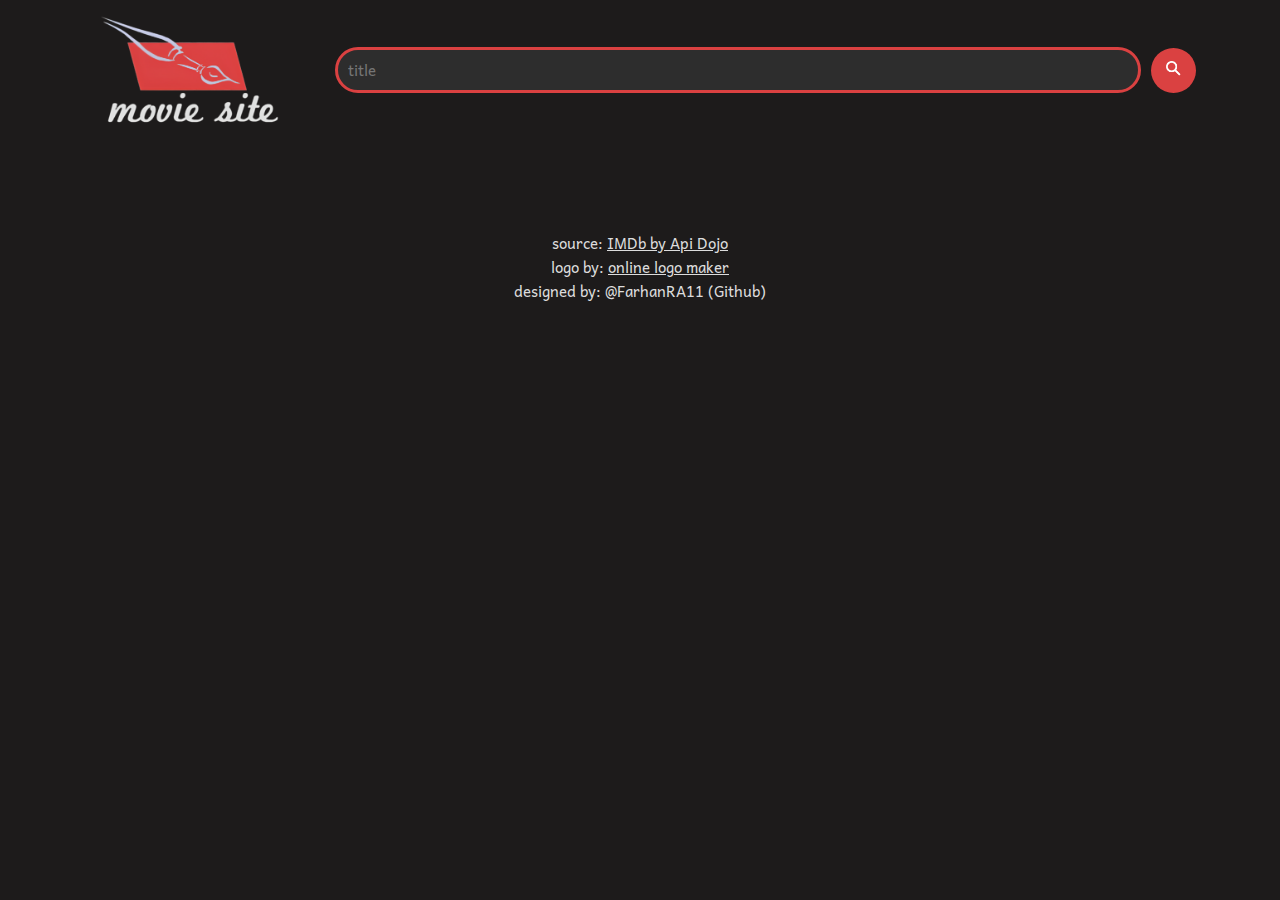
==== commit 95321336: "edit" ====
--- a/index.html
+++ b/index.html
@@ -27,15 +27,13 @@
         source: <a href="https://rapidapi.com/apidojo/api/imdb8/"><u>IMDb by Api Dojo</u></a><br>
         logo by: <a href="https://www.logomaker.com/"><u>online
         logo maker</u></a><br>
-        designed by: @FarhanRA11<br>
+        designed by: @FarhanRA11 (Github)<br>
     </footer>
 
     <script>
         function search_btn(){
             query = String(document.getElementById('input_query').value);
-
             if(query.replaceAll(' ', '').length){
-                alert(`search "${query}" success`);
                 window.location = `index.html?${query}`;
             }
         }
--- a/src/style.css
+++ b/src/style.css
@@ -71,12 +71,11 @@
     padding: 8px;
     padding-bottom: 11px;
     font-size: 17px;
-    transition: .1s;
 }
 
 button:hover, #btn_select:hover{
     cursor: pointer;
-    transform: scale(1.25);
+    background-color: #f74d4d;
 }
 
 button:active, #submit_query:active, #btn_select:active{
@@ -105,7 +104,7 @@
     align-items: center;
 }
 
-#container{
+.container{
     margin: 10px;
     max-width: 180px;
     height: 100%;
@@ -147,7 +146,6 @@
     padding: 8px;
     padding-bottom: 11px;
     font-size: 17px;
-    transition: .1s;
 }
 
 #type{
